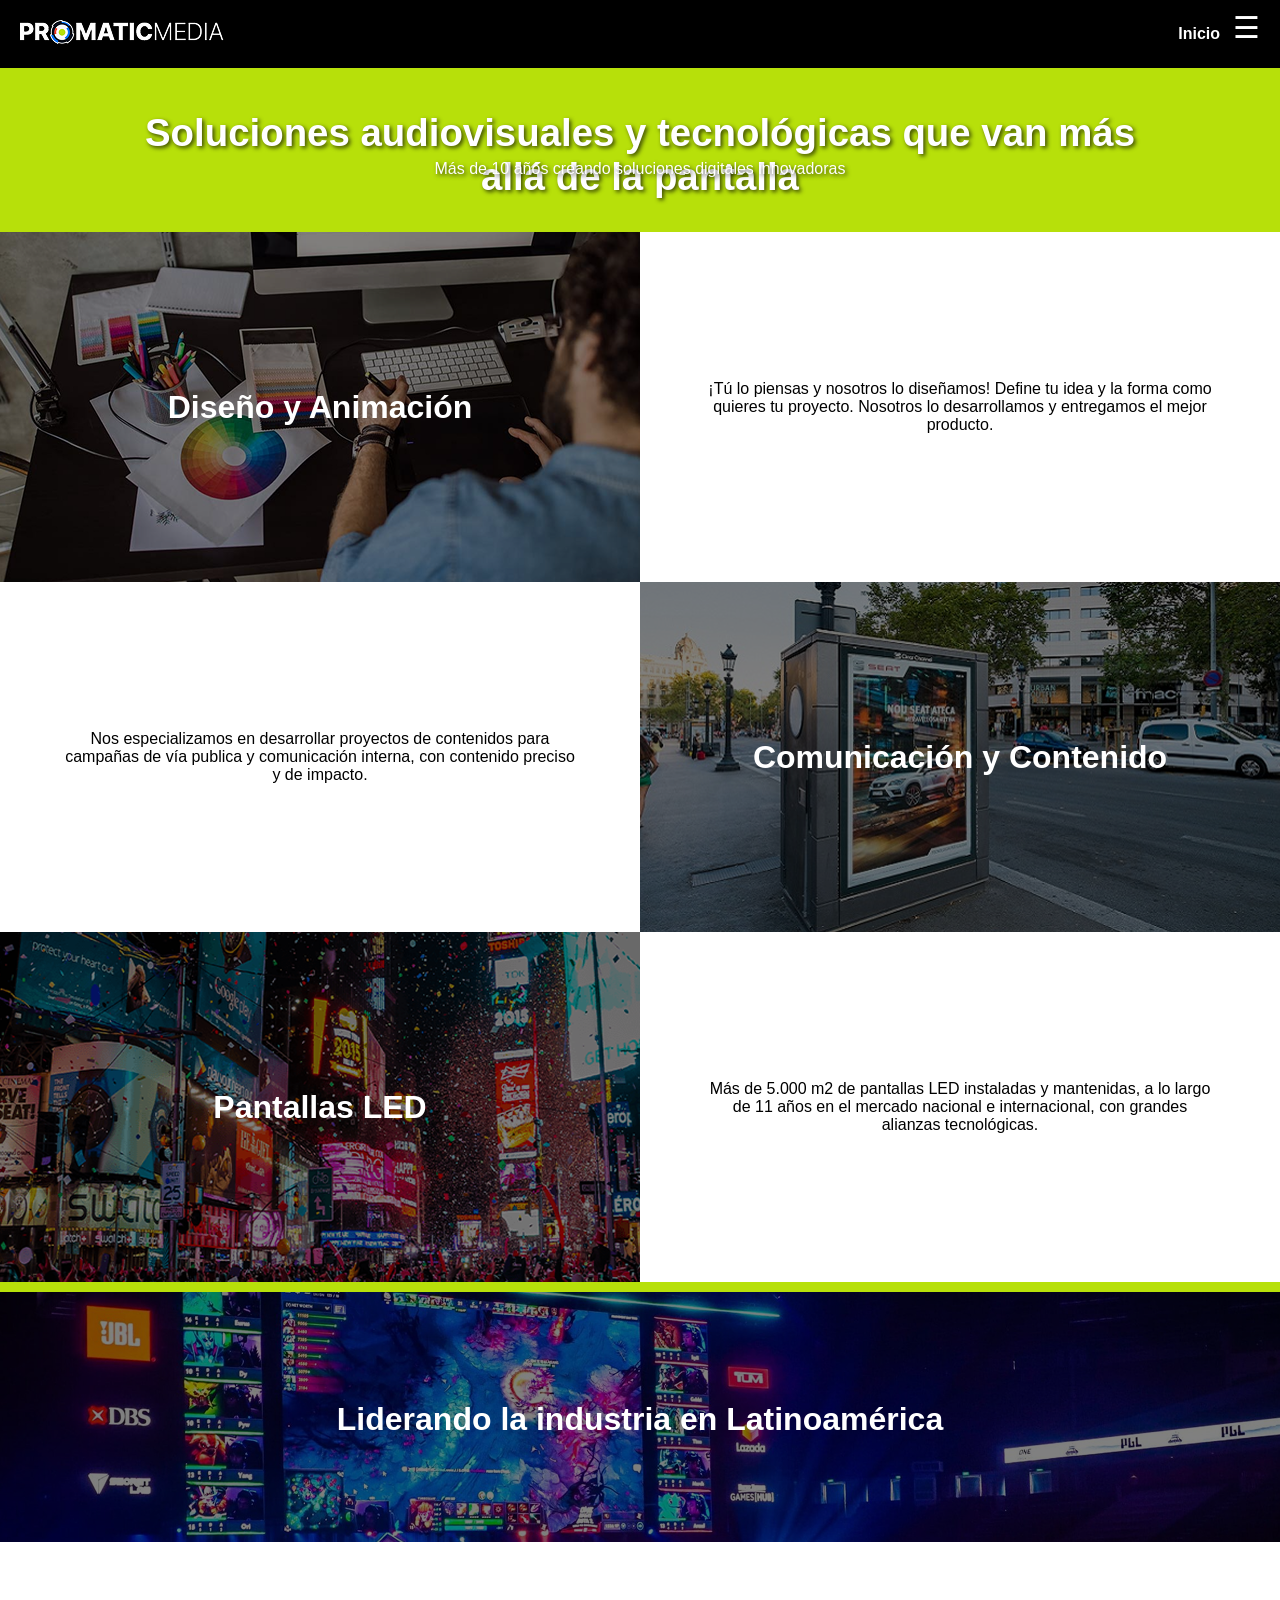
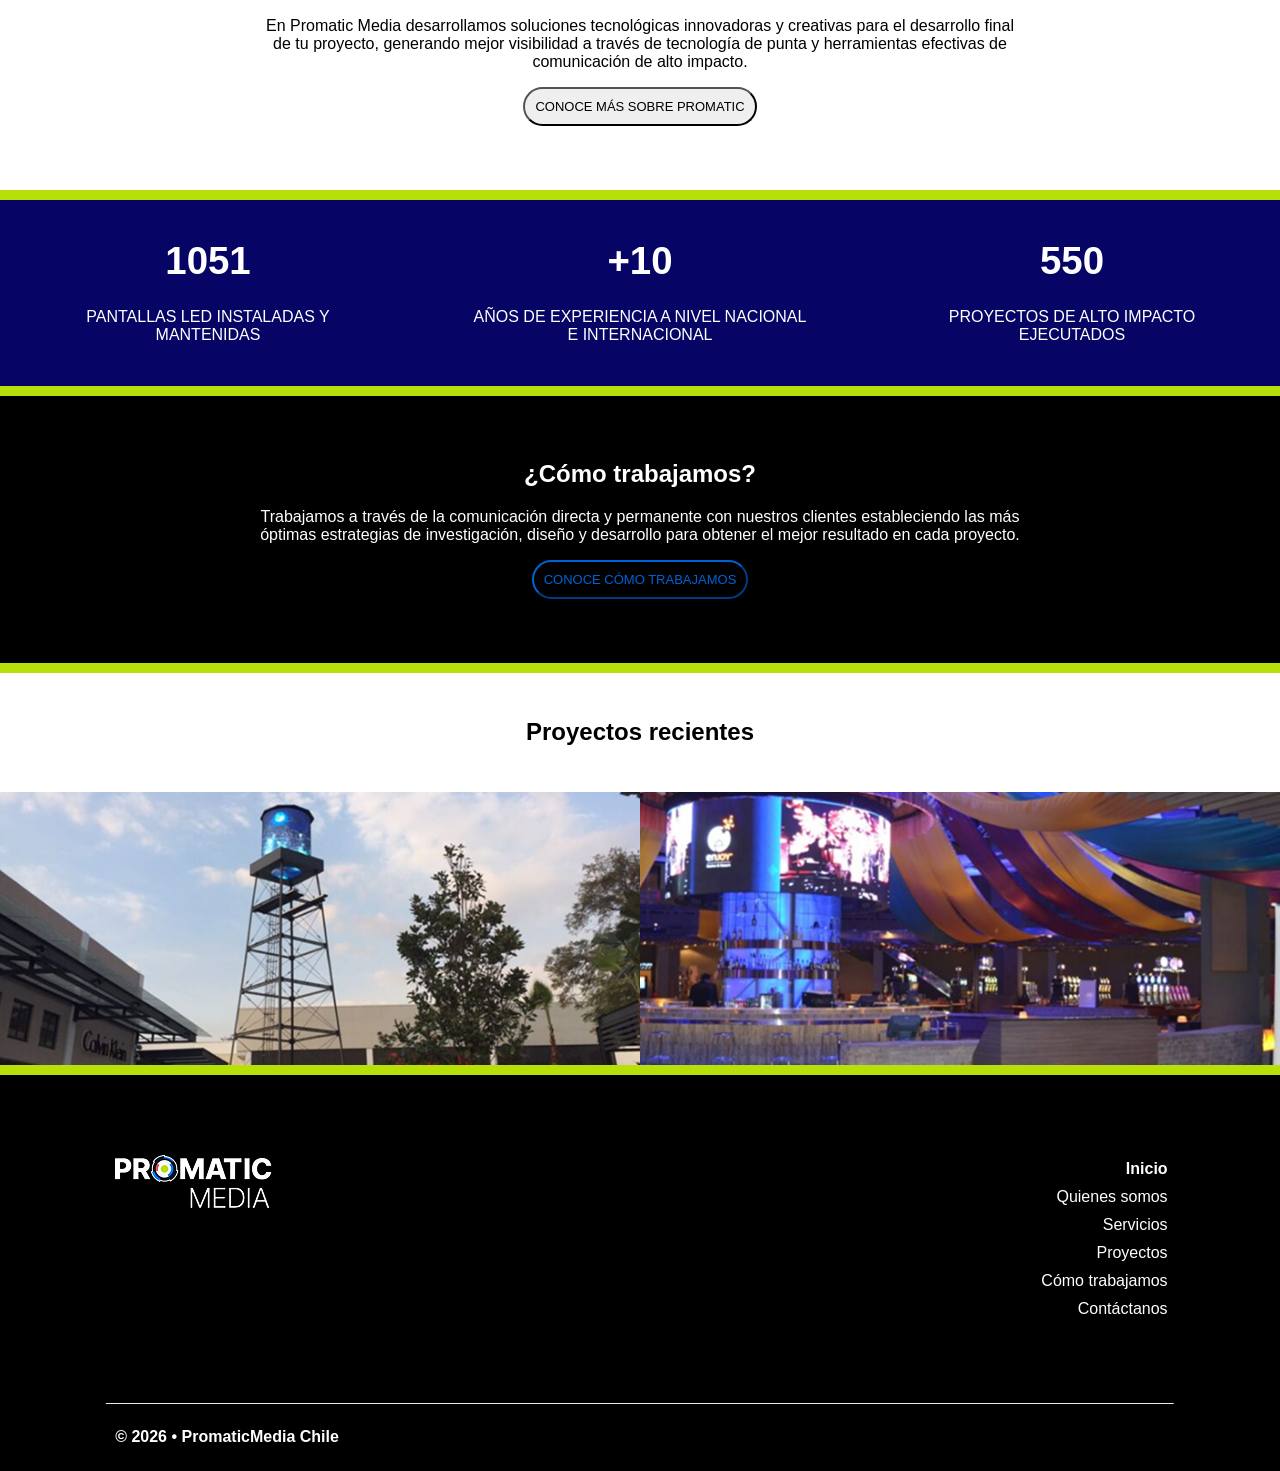
==== index.html @ 59a03f6b "first commit" ====
<!DOCTYPE html>
<html lang="es">
  <head>
    <meta charset="utf-8" />
    <title>Promatic Media - Inicio</title>
    <link rel="stylesheet" href="style.css" />
  </head>
  <body style="margin: 0px; background-color: #B7E00A;">

    <header class="parent-header">
      <div class="child-header-logo">
        <a href="C:\Users\franu\Downloads\Promatic\PMWEB\PMWeb\index.html">
        <img
          class="logo-blanco-hor" src="img/logo-blanco-hor-1.png" alt="Promatic Media Logo"
        />
        </a>
        <input type="checkbox" id="drawer-toggle" class="drawer-toggle" />
        <label for="drawer-toggle" class="drawer-toggle-label">&#9776;</label>

        <nav id="drawer" class="drawer">
          <ul>
            <p style="font-weight: bold;">Inicio</p>
            <li><a href="C:\Users\franu\Downloads\Promatic\PMWEB\PMWeb\quienes.html">Quienes somos</a></li>
            <li><a href="C:\Users\franu\Downloads\Promatic\PMWEB\PMWeb\servicios.html">Servicios</a></li>
            <li><a href="C:\Users\franu\Downloads\Promatic\PMWEB\PMWeb\proyectos.html">Proyectos</a></li>
            <li><a href="C:\Users\franu\Downloads\Promatic\PMWEB\PMWeb\trabajo.html">Cómo trabajamos</a></li>
            <li><a href="C:\Users\franu\Downloads\Promatic\PMWEB\PMWeb\contacto.html">Contáctanos</a></li>
          </ul>
        </nav>
      </div>
      <div class="child-header">
        <p>Inicio</p>
      </div>
    </header>
    
    <div class="parent-video">
      <div class="child-video">
        <video width="100%" height="100%" autoplay muted loop>
          <source class="image" src="img/bunkers.mp4" />
        </video>
        <h1>Soluciones audiovisuales y tecnológicas que van más allá de la pantalla</h1>
        <p>Más de 10 años creando soluciones digitales innovadoras</p>
      </div>
    </div>

    <div class="big-container">
      <div class="container">
        <img src="img/image-11.png" style="width:100%;">
        <div class="centered" style="width:80%;">Diseño y Animación</div>
      </div>
      <div class="container">
        <img src="img/image-w.png" style="width:100%;">
        <div class="text" style="width:80%;">¡Tú lo piensas y nosotros lo diseñamos! Define tu idea y la forma como quieres tu proyecto. Nosotros lo desarrollamos y entregamos el mejor producto.</div>
      </div>
      <div class="container">
        <img src="img/image-w.png" style="width:100%;">
        <div class="text" style="width:80%;">Nos especializamos en desarrollar proyectos de contenidos para campañas de vía publica y comunicación interna, con contenido preciso y de impacto.</div>
      </div>
      <div class="container">
        <img src="img/image-12.png" style="width:100%;">
        <div class="centered" style="width:80%;">Comunicación y Contenido</div>
      </div>
      <div class="container">
        <img src="img/image-13.png" style="width:100%;">
        <div class="centered" style="width:80%;">Pantallas LED</div>
      </div>
      <div class="container">
        <img src="img/image-w.png" style="width:100%;">
        <div class="text" style="width:80%;">Más de 5.000 m2 de pantallas LED instaladas y mantenidas, a lo largo de 11 años en el mercado nacional e internacional, con grandes alianzas tecnológicas.</div>
      </div>
    </div>

    <div class="parent-banner">
      <div class="child-banner">
        <img
          src="img/image-50.png" 
        />
        <h2 style="width:80%;">
          Liderando la industria en Latinoamérica
        </h2>
      </div>
    </div>

    <div class="parent-conocemas">
      <div class="child-conocemas">
        <p>
          En Promatic Media desarrollamos soluciones tecnológicas innovadoras y creativas para el desarrollo final de tu proyecto, generando mejor visibilidad a través de tecnología de punta y herramientas efectivas de comunicación de alto impacto.
        </p>
        <a href="C:\Users\franu\Downloads\Promatic\PMWEB\PMWeb\quienes.html">
        <button>
          CONOCE MÁS SOBRE PROMATIC
        </button>
        </a>
      </div>
    </div>

    <div class="parent-column-new">
      <div class="child-column-new">
        <h1>1051</h1>
        <p>PANTALLAS LED INSTALADAS Y MANTENIDAS</p>
      </div>
      <div class="child-column-new">
        <h1>+10</h1>
        <p>AÑOS DE EXPERIENCIA A NIVEL NACIONAL E INTERNACIONAL</p>
      </div>
      <div class="child-column-new">
        <h1>550</h1>
        <p>PROYECTOS DE ALTO IMPACTO EJECUTADOS</p>
      </div>
    </div>


    <div class="parent-trabajamos">
      <div class="child-trabajamos">
        <h2>
          ¿Cómo trabajamos?
        </h2>
        <p>
          Trabajamos a través de la comunicación directa y permanente con nuestros clientes estableciendo las más óptimas estrategias de investigación, diseño y desarrollo para obtener el mejor resultado en cada proyecto.
        </p>
        <a href="C:\Users\franu\Downloads\Promatic\PMWEB\PMWeb\trabajo.html">
        <button>
          CONOCE CÓMO TRABAJAMOS
        </button>
        </a>
      </div>
    </div>

    <div class="parent-recientes">
      <div class="child-recientes">
        <h2>
          Proyectos recientes
        </h2>
      </div>
    </div>

    <div class="parent-photos">
      <div class="child-photo1">
        <img src="img/image-56.png" />
      </div>
      <div class="child-photo2">
        <img src="img/image-57.png" />
      </div>
    </div>

    <footer>
      <div class="footer-1">
        <img class="img1" src="img/logo-blanco-1.png" />
        <nav>
          <p style="font-weight: bolder;">Inicio</p>
          <p><a href="C:\Users\franu\Downloads\Promatic\PMWEB\PMWeb\quienes.html">Quienes somos</a></p>
          <p><a href="C:\Users\franu\Downloads\Promatic\PMWEB\PMWeb\servicios.html">Servicios</a></p>
          <p><a href="C:\Users\franu\Downloads\Promatic\PMWEB\PMWeb\proyectos.html">Proyectos</a></p>
          <p><a href="C:\Users\franu\Downloads\Promatic\PMWEB\PMWeb\trabajo.html">Cómo trabajamos</a></p>
          <p><a href="C:\Users\franu\Downloads\Promatic\PMWEB\PMWeb\contacto.html">Contáctanos</a></p>
        </nav>
      </div>
      <img class="img2" src="img/Vector-5.svg" />
      <p>© 2026 • PromaticMedia Chile</p>
    </footer>

  </body>
</html>
---- style.css ----
/* Hide the actual checkbox */
.drawer-toggle {
  display: none;
}

/* Style the label as a hamburger icon/button (position it on the right) */
.drawer-toggle-label {
  position: fixed;
  right: 20px;
  top: 10px;
  cursor: pointer;
  font-size: 30px;
  z-index: 2; /* Ensure it's above the drawer */
}

/* Initial state of the drawer: off-screen to the right */
.drawer {
  height: 100%;
  width: 250px; /* Adjust width as needed */
  position: fixed;
  top: 0;
  right: -250px; /* Hide it off-screen */
  background-color: #000;
  overflow-x: hidden;
  transition: right 0.5s ease; /* Smooth transition */
  padding-top: 60px;
  z-index: 1;
}

.drawer ul {
  list-style-type: none;
  padding: 0;
  margin-top: 8px;
}

.drawer p {
  padding: 16px;
  text-decoration: none;
  color: white;
  display: block;
  margin: 0px;
}

.drawer li a {
  padding: 16px;
  text-decoration: none;
  color: white;
  display: block;
}

.drawer li a:hover {
  background-color: #0062D8;
}

/* State when the checkbox is checked: show the drawer */
.drawer-toggle:checked ~ .drawer {
  right: 0; /* Slide into view */
}

/* Optional: Add an overlay or push content */
/* The ~ selector can also target other elements to change their style when the drawer is open */
.drawer-toggle:checked ~ .main-content {
    /* Example: push main content to the left */
    margin-right: 250px;
    transition: margin-right 0.5s ease;
}






.parent-header {
  position: sticky; /* Makes the header sticky within its container */
  top: 0; /* Sticks to the top of the scrollable container */
  z-index: 1;
  background-color: black;
  border: var(--parent);
  display: grid;
  grid-template-columns: 50% 50%;
  padding: 20px 10px 20px 20px;
}

.child-header-logo {
  font-family:Arial, Helvetica, sans-serif;
  color: white;
  margin: auto 0 auto 0;
}


.child-header p {
  font-family:Arial, Helvetica, sans-serif;
  font-size: 16px;
  font-weight: bold;
  color: white;
  text-decoration: none;
  text-align: right;
  margin: 5px 50px 0px 0px;
}

.child-header-button {
  font-family:Arial, Helvetica, sans-serif;
  font-size: 16px;
  color: white;
  background-color: #0062D8;
  text-align: center;
  margin: auto auto auto auto;
  border-color: none;
  border-style: none;
  border-radius: 21px;
  padding: 5px;
}





.parent-video {
  display: flex;
  position: relative; /* Establishes a positioning context for absolute children */
  width: 100%; /* Adjust as needed */
  height: auto; /* Adjust as needed */
}

.parent-video video {
  width: 100%;
  height: auto;
  object-fit: cover;
}

.child-video h1 {
  width: 80%;
  font-family: Arial, Helvetica, sans-serif;
  position: absolute; /* Positions the text relative to its parent (.video-container) */
  top: 40%; /* Starts the text at the middle of the container */
  left: 50%; /* Starts the text at the middle of the container */
  transform: translate(-50%, -50%); /* Centers the text precisely */
  color: white; /* Make text visible against a potentially dark video */
  font-size: clamp(1rem, 3vw, 3rem); /* Adjust size as needed */
  text-align: center;
  /* Optional: Add a text shadow for better legibility */
  text-shadow: 2px 2px 4px rgba(0, 0, 0, 0.7);
}

.child-video p {
  width: 80%;
  font-family: Arial, Helvetica, sans-serif;
  position: absolute; /* Positions the text relative to its parent (.video-container) */
  top: 55%; /* Starts the text at the middle of the container */
  left: 50%; /* Starts the text at the middle of the container */
  transform: translate(-50%, -50%); /* Centers the text precisely */
  color: white; /* Make text visible against a potentially dark video */
  font-size: clamp(0.5rem, 3vw, 1rem); /* Adjust size as needed */
  text-align: center;
  /* Optional: Add a text shadow for better legibility */
  text-shadow: 2px 2px 4px rgba(0, 0, 0, 0.7);
}

.parent-grid {
  margin-top: 10px;
  display: grid;
  gap: 0rem;
  grid-template-columns: 50% 50%;
}

.child-grid1 {
  font-family:Arial, Helvetica, sans-serif;
  font-weight: bold;
  flex: 1 1 auto;
  text-align: center;
  background-image: url(img/image-11.png);
  background-size: 100% 100%;
  background-repeat: no-repeat;
}

.child-grid2 {
  font-family:Arial, Helvetica, sans-serif;
  font-weight: bold;
  flex: 1 1 auto;
  text-align: center;
  background-image: url(img/image-12.png);
  background-repeat: no-repeat;
  background-size: 100% 100%;
}

.child-grid3 {
  font-family:Arial, Helvetica, sans-serif;
  font-weight: bold;
  flex: 1 1 auto;
  text-align: center;
  background-image: url(img/image-13.png);
  background-repeat: no-repeat;
  background-size: 100% 100%;
}

.child-grid1 h2 {
  font-size: clamp(1rem, 5vw, 2rem);
  color: white;
  margin: 20%;
}

.child-grid2 h2 {
  font-size: clamp(1rem, 5vw, 2rem);
  color: white;
  margin: 15%;
}

.child-grid3 h2 {
  font-size: clamp(1rem, 5vw, 2rem);
  color: white;
  margin: 20%;
}

.child-grid {
  font-family:Arial, Helvetica, sans-serif;
  flex: 1 1 auto;
  text-align: center;
  background-color: white;
}

.child-grid p {
  font-size: clamp(0.5rem, 2vw, 1rem);
  margin: 15%;
}

/* TESTING */


.big-container {
  margin-top: 10px;
  display: grid;
  gap: 0rem;
  grid-template-columns: 50% 50%;
}

.container {
  position: relative;
  text-align: center;
  background-color: white;
}

.container img {
  display: block;
  width: 100%;
  height: 350px;
  object-fit: cover;
}

.centered {
  font-family:Arial, Helvetica, sans-serif;
  font-weight: bold;
  font-size: clamp(1rem, 5vw, 2rem);
  color: white;
  position: absolute;
  top: 50%;
  left: 50%;
  transform: translate(-50%, -50%);
}

.text {
  font-family:Arial, Helvetica, sans-serif;
  font-size: clamp(0.75rem, 2vw, 1rem);
  color: black;
  position: absolute;
  top: 50%;
  left: 50%;
  transform: translate(-50%, -50%);
}


/* TESTING */


.parent-banner {
  margin-top: 10px;
}

.child-banner {
  position: relative;
  text-align: center;
  color: white;
  margin-bottom: -5px;
}

.child-banner img {
  display: block;
  width: 100%;
  height: 250px;
  object-fit: cover;
}

.child-banner h2 {
  position: absolute;
  top: 40%;
  left: 50%;
  transform: translate(-50%, -50%);
  font-family: Arial, Helvetica, sans-serif;
  font-size: clamp(1rem, 5vw, 2rem);
  text-align: center;
  color: white;
}




.parent-conocemas {
  display: flex;
  background-color: white;
}

.child-conocemas {
  flex-basis:100%;
  padding-left: 15%;
  padding-right: 15%;
  font-family: Arial, Helvetica, sans-serif;
  text-align: center;
  margin: 5%;
}

.child-conocemas button {
  padding: 10px;
  border-radius: 21px;
  cursor: pointer;
  font-size: 13px;
}



.parent-column {
  margin-top: 10px;
  display: grid;
  gap: 1rem;
  grid-template-columns: 32.6% 32.6% 32.6%;
  background-color: #060464;
}

.child-column1 {
  font-family:Arial, Helvetica, sans-serif;
  font-weight: bold;
  flex: 1 1 auto;
  text-align: center;
  color: white;
}

.child-column1 h1{
  font-size: clamp(2rem, 3vw, 3rem);
  margin: 0px;
  margin-top: 60px;
}

.child-column {
  font-family:Arial, Helvetica, sans-serif;
  flex: 1 1 auto;
  text-align: center;
  color: white;
}

.child-column p {
  font-size: clamp(0.5rem, 2.5vw, 1rem);
  margin: 0px;
  margin-bottom: 60px;
  padding-left: 15%;
  padding-right: 15%;
}



.parent-column-new {
  margin-top: 10px;
  display: flex;
  gap: 1rem;
  background-color: #060464;
}

.child-column-new {
  margin: 1% 3% 2% 3%;
  flex: 1 1 100%;
}

.child-column-new h1 {
  font-family:Arial, Helvetica, sans-serif;
  font-weight: bold;
  font-size: clamp(2rem, 3vw, 4rem);
  /*font-size: 48px;*/
  text-align: center;
  color: white;
}

.child-column-new p {
  font-family:Arial, Helvetica, sans-serif;
  text-align: center;
  color: white;
}



.parent-trabajamos {
  margin-top: 10px;
  display: flex;
  background-color: black;
}

.child-trabajamos {
  flex-basis:100%;
  margin: 5%;
  padding-left: 15%;
  padding-right: 15%;
  font-family: Arial, Helvetica, sans-serif;
  color: white;
  text-align: center;
}

.child-trabajamos h2 {
  margin-top: 0px;
}

.child-trabajamos button {
  background-color: black;
  color: #0062D8;
  border-color: #0062D8;
  border-radius: 20px;
  padding: 10px;
  cursor: pointer;
  font-size: 13px;
}



.parent-recientes {
  display: flex;
}

.child-recientes {
  flex-basis:100%;
  background-repeat: no-repeat;
  background-size: 100% 100%;
  margin-top: 10px;
  background-color: white;
}

.child-recientes h2 {
  padding-left: 15%;
  padding-right: 15%;
  padding-top: 2%;
  padding-bottom: 2%;
  font-family: Arial, Helvetica, sans-serif;
  text-align: center;
  color: black;
}

.parent-photos {
  display: grid;
  gap: 0rem;
  grid-template-columns: 50% 50%;
}

.child-photo1 {
  flex: 1 1 auto;
  background-repeat: no-repeat;
  background-size: 100% 100%;
}

.child-photo2 {
  flex: 1 1 auto;
  background-repeat: no-repeat;
  background-size: 100% 100%;
}

.child-photo1 img{
  width: 100%;
  height: 100%;
  object-fit: cover;
}

.child-photo2 img{
  width: 100%;
  height: 100%;
  object-fit: cover;
}

/* Testing footer*/

footer {
  margin-top: 10px; 
  background-color: #000; 
  font-family:Arial, Helvetica, sans-serif;
  color: white; 
  text-align: center; 
  width: 100%; 
  padding-top: 80px;
  padding-bottom: 5px;
}

.footer-1 {
  display: grid;
  gap: 0rem;
  grid-template-columns: 50% 50%;
}

.footer-1 .img1 {
  padding-left: 18%;
}

.footer-1 nav {
  display: flex;
  flex-direction: column;
}

.footer-1 p {
  font-family:Arial, Helvetica, sans-serif;
  color: white;
  padding-right:16%;
  text-align: right;
  text-decoration: none; 
  margin: 5px 10px; 
}

.footer-1 a {
  font-weight: 100;
  color: white;
  text-decoration: none;
}

footer .img2 {
  width: 85%;
  padding-top: 80px;
}

footer p {
  text-align: left;
  padding-left: 9%;
  font-weight: bold;
  margin: 20px 0;
}


/* Quienes Somos */


.parent-desarrollamos {
  margin-top: 10px;
  display: flex;
  background-color: white;
}

.child-desarrollamos {
  flex-basis:100%;
  margin: 5% 5% 5% 5%;
  padding-left: 10%;
  padding-right: 10%;
  font-family: Arial, Helvetica, sans-serif;
  color: #071223;
  text-align: center;
}

.child-desarrollamos h2 {
  font-size: clamp(1rem, 2vw, 2rem);
}

.child-desarrollamos p {
  font-size: clamp(0.75rem, 2vw, 1rem);
}

.child-desarrollamos-s {
  flex-basis:100%;
  margin: 5% 5% 0% 5%;
  padding-left: 10%;
  padding-right: 10%;
  font-family: Arial, Helvetica, sans-serif;
  color: #071223;
  text-align: center;
}

.child-desarrollamos-s h2 {
  font-size: clamp(1rem, 2vw, 2rem);
}

.child-desarrollamos-s p {
  font-size: clamp(0.75rem, 2vw, 1rem);
}




.parent-icons {
  display: flex;
  gap: 1rem;
  flex-wrap: wrap;
  padding: 3% 3% 5% 3%;
  background-color: white;
}

.child-icons {
  font-family: Arial, Helvetica, sans-serif;
  background-color: #0062D8;
  color: #fff;
  border-radius: 10px;
  flex-grow: 1;
  flex-shrink: 1;
  flex-basis: 10%;
}

.child-icons img {
  display: block;
  margin-top: 16px;
  margin-left: auto;
  margin-right: auto;
}

.child-icons p {
  font-weight: bold;
  text-align: center;
  margin: 16px;
}


.parent-faeb {
  display: grid;
  grid-template-columns: 100%;
}

.child-faeb img {
  width: 100%;
  height: 100%;
}



.parent-grid00 {
  margin-top: 10px;
  display: grid;
  gap: 0rem;
  grid-template-columns: 50% 50%;
}

.child-grid11 {
  font-family:Arial, Helvetica, sans-serif;
  color: white;
  font-weight: bold;
  flex: 1 1 auto;
  text-align: center;
  background-image: url(img/image-11.png);
  background-repeat: no-repeat;
  background-size: 100% 100%;
}

.child-grid22 {
  font-family:Arial, Helvetica, sans-serif;
  color: white;
  font-weight: bold;
  flex: 1 1 auto;
  text-align: center;
  background-image: url(img/image-20.png);
  background-repeat: no-repeat;
  background-size: 100% 100%;
}

.child-grid33 {
  font-family:Arial, Helvetica, sans-serif;
  color: white;
  font-weight: bold;
  flex: 1 1 auto;
  text-align: center;
  background-image: url(img/image-30.png);
  background-repeat: no-repeat;
  background-size: 100% 100%;
}

.child-grid44 {
  font-family:Arial, Helvetica, sans-serif;
  color: white;
  font-weight: bold;
  flex: 1 1 auto;
  text-align: center;
  background-image: url(img/image-40.png);
  background-repeat: no-repeat;
  background-size: 100% 100%;
}

.child-grid55 {
  font-family:Arial, Helvetica, sans-serif;
  color: white;
  font-weight: bold;
  flex: 1 1 auto;
  text-align: center;
  background-image: url(img/image-55.png);
  background-repeat: no-repeat;
  background-size: 100% 100%;
}

.child-grid66 {
  font-family:Arial, Helvetica, sans-serif;
  color: white;
  font-weight: bold;
  flex: 1 1 auto;
  text-align: center;
  background-image: url(img/image-60.png);
  background-repeat: no-repeat;
  background-size: 100% 100%;
}

.child-grid77 {
  font-family:Arial, Helvetica, sans-serif;
  color: white;
  font-weight: bold;
  flex: 1 1 auto;
  text-align: center;
  background-image: url(img/image-70.png);
  background-repeat: no-repeat;
  background-size: 100% 100%;
}




.child-grid11 h2 {
  font-size: clamp(1rem, 2vw, 2rem);
  margin: 15%;
}

.child-grid22 h2 {
  font-size: clamp(1rem, 2vw, 2rem);
  margin: 15%;
}

.child-grid33 h2 {
  font-size: clamp(1rem, 2vw, 2rem);
  margin: 15%;
}

.child-grid44 h2 {
  font-size: clamp(1rem, 2vw, 2rem);
  margin: 15%;
}

.child-grid55 h2 {
  font-size: clamp(1rem, 2vw, 2rem);
  margin: 15%;
}

.child-grid66 h2 {
  font-size: clamp(1rem, 2vw, 2rem);
  margin: 15%;
}

.child-grid77 h2 {
  font-size: clamp(1rem, 2vw, 2rem);
  margin: 15%;
}




/* Trabajo */



.grand-rows {
  background-color: #000;
}

.grand-rows h1 {
  font-family:Arial, Helvetica, sans-serif;
  font-weight: bold;
  flex: 1 1 auto;
  text-align: center;
  color: #fff;
  padding-top: 30px;
}

.parent-rows {
  margin-top: 10px;
  display: grid;
  gap: 1rem;
  grid-template-columns: 32.6% 32.6% 32.6%;
}

.child-rows2 img {
  margin-top: 5%;
  max-width: 100%;
  display: block;
  object-fit: cover;
  margin-left: auto;
  margin-right: auto;
}

.child-rows1 {
  font-family:Arial, Helvetica, sans-serif;
  font-weight: bold;
  flex: 1 1 auto;
  text-align: left;
  color: #fff;
}

.child-rows1 h2{
  font-size: clamp(1rem, 2vw, 1.5rem);
  margin: 0px;
  padding-left: 10%;
  padding-right: 10%;
}

.child-rows {
  font-family:Arial, Helvetica, sans-serif;
  flex: 1 1 auto;
  text-align: left;
  color: #fff;
}

.child-rows p {
  font-size: clamp(0.5rem, 2.5vw, 1rem);
  margin: 0px;
  margin-bottom: 60px;
  padding-left: 10%;
  padding-right: 10%;
}



/* Testing Trabajamos */


.grand-rows-t {
  background-color: #000;
  font-family:Arial, Helvetica, sans-serif;
}

.grand-rows-t h1 {
  font-weight: bold;
  text-align: center;
  color: #fff;
  padding-top: 30px;
  margin-top: 10px;
}

.parent-rows-t {
  margin-top: 10px;
  display: flex;
  gap: 1rem;
}

.child-rows-t {
  flex: 1 1 100%;
  font-family:Arial, Helvetica, sans-serif;
  text-align: left;
  color: #fff;
}

.child-rows-t img {
  margin-top: 5%;
  max-width: 100%;
  display: block;
  object-fit: cover;
  margin-left: auto;
  margin-right: auto;
}

.child-rows-t h2 {
  color: white;
  font-size: clamp(1rem, 2vw, 1.5rem);
  margin: 20px 0 20px 0;
  padding-left: 8%;
  padding-right: 5%;
}

.child-rows-t p {
  font-size: clamp(0.5rem, 2.5vw, 1rem);
  margin: 0px;
  margin-bottom: 50px;
  padding-left: 10%;
  padding-right: 10%;
}


/* Contacto */



.parent-preguntas {
  margin-top: 10px;
  display: grid;
  grid-template-columns: 50% 50%;
  gap: 0rem;
  color: #B7E00A;
  background-color: white;
}

.child-preguntas {
  flex-basis:100%;
  margin: 30px;
  padding-left: 10%;
  padding-right: 10%;
  font-family: Arial, Helvetica, sans-serif;
  color: #071223;
  text-align: center;
}

.child-preguntas h2 {
  margin: 0;
  font-size: clamp(1.5rem, 3vw, 2rem);
}

.child-preguntas p {
  margin: 7% 0px 7% 0px;
}

.child-preguntas button {
  font-size: 16px;
  background-color: #000;
  border-style: none;
  color: #fff;
  padding: 10px;
}


.parent-grid-c {
  background-color: #000;
  margin-top: 10px;
  display: grid;
  gap: 1rem;
  grid-template-columns: 100%;
}

.child-grid1-c {
  font-family:Arial, Helvetica, sans-serif;
  flex: 1 1 auto;
  background-color: white;
  text-align: center;
  margin-top: auto;
  margin-bottom: auto;
}

.child-grid1-c h2 {
  font-size: clamp(1rem, 5vw, 2rem);
  margin: 3% 15% 3% 15%;
  color: black;
  font-weight: bold;
  text-align: left;
}

.child-grid1-c p {
  font-size: clamp(0.5rem, 3vw, 1rem);
  margin: 5% 15% 5% 15%;
  text-align: left;
}

.child-grid1-c .img2 {
  text-align: center;
  height: auto;
  width: 70%;
}

.child-grid-c {
  font-family:Arial, Helvetica, sans-serif;
  flex: 1 1 auto;
  text-align: center;
  font-size: clamp(0.5rem, 3vw, 1rem);
  margin: 5% 10% 5% 10%;
  text-align: center;
}

.child-grid-c h1 {
  font-family:Arial, Helvetica, sans-serif;
  color: #fff;
  flex: 1 1 auto;
  text-align: center;
  font-size: clamp(1em, 3vw, 2rem);
  margin: 0% 0% 5% 0%;
  text-align: center;
}



input[type=text], select, textarea {
  font-family:Arial, Helvetica, sans-serif;
  color: #071223;
  width: 40%; /* Full width */
  padding: 12px; /* Some padding */ 
  border: 1px solid #071223; /* Gray border */
  border-radius: 4px; /* Rounded borders */
  box-sizing: border-box; /* Make sure that padding and width stays in place */
  margin-top: 6px; /* Add a top margin */
  margin-bottom: 16px; /* Bottom margin */
  resize: vertical /* Allow the user to vertically resize the textarea (not horizontally) */
}

input[type=email], select, textarea {
  font-family:Arial, Helvetica, sans-serif;
  color: #071223;
  width: 80%; /* Full width */
  padding: 12px; /* Some padding */ 
  border: 1px solid #071223; /* Gray border */
  border-radius: 4px; /* Rounded borders */
  box-sizing: border-box; /* Make sure that padding and width stays in place */
  margin-top: 6px; /* Add a top margin */
  margin-bottom: 16px; /* Bottom margin */
  resize: vertical /* Allow the user to vertically resize the textarea (not horizontally) */
}

.child-grid-c button {
  font-family:Arial, Helvetica, sans-serif;
  font-weight: bold;
  background-color: #0062D8;
  color: #fff;
  padding: 12px 100px;
  border: none;
  border-radius: 4px;
  cursor: pointer;
}





.parent-location {
  margin-top: 10px;
  display: grid;
  gap: 0rem;
  grid-template-columns: 50% 50%;
  background-color: white;
}

.child-location1 {
  font-family:Arial, Helvetica, sans-serif;
  font-weight: bold;
  flex: 1 1 auto;
  text-align: center;
  position: relative;
  color: white;
}

.child-location1 img {
  display: block;
  width: 100%;
  height: 350px;
  object-fit: cover;
}

.child-location1 h2 {
  position: absolute;
  top: 45%;
  left: 50%;
  transform: translate(-50%, -50%);
  font-size: clamp(1rem, 5vw, 2rem);
  color: white;
}

.child-location {
  font-family:Arial, Helvetica, sans-serif;
  flex: 1 1 auto;
  text-align: center;
  background-color: white;
  margin: auto auto;
}

.child-location p {
  font-size: clamp(1rem, 2vw, 1.5rem);
  font-weight: bold;

}

.child-location button {
  font-size: 16px;
  font-weight: bold;
  background-color: #0062D8;
  color: #fff;
  border-style: none;
  border-radius: 5px;
  padding: 10px;
  cursor: pointer;
  margin: 0 20%;
}

/* clamp(0.5rem, 2vw, 1rem) */



.proyectos img {
  margin-top: 10px;
  width: 100%;
  height: 100%;
  object-fit: fill;
}



.proyecto-titulo {
  font-family:Arial, Helvetica, sans-serif;
  flex: 1 1 auto;
  position: relative;
  text-align: center;
  color: white;
}

.proyecto-titulo h1 {
  position: absolute;
  top: 45%;
  left: 50%;
  transform: translate(-50%, -50%);
  font-size: clamp(1rem, 3vw, 3rem);
}

.proyectos-2 {
  margin-top: 10px;
  display: grid;
  grid-template-columns: 50% 50%;
}

.proyectos-2 img {
  margin-top: 10px;
  display: block;
  width: 100%;
  height: 350px;
  object-fit: cover;
}












/* Hide the actual radio input */
.hidden-radio {
  display: none;
}

/* Base state for the container */
.item-container {
  display: block; /* Ensures the label takes up space */
  cursor: pointer;
  /* Define a specific size to prevent layout shifts */
  overflow: hidden;
}

.item-container img {
  /* Define a specific size to prevent layout shifts */
  width: 100%;
  height: auto;
}

/* Hide the text by default */
.item-text {
  display: none;
}

/* Style when the radio button is checked */
/* The '+' selector targets the adjacent sibling label */
.hidden-radio:checked + .item-container .item-image {
  display: none; /* Hide the image */
}

.hidden-radio:checked + .item-container .item-text {
  display: grid;
  grid-template-columns: 60% 40%; /* Optional: add some padding to the text */
  font-family:Arial, Helvetica, sans-serif;
  flex: 1 1 auto;
  position: relative;
  text-align: left;
  color: white;
  margin: 10px 0px 0px 0px;
  cursor:default;
}

/* Optional: style for the text itself */
.item-text {
    background-color: #000;
    color: #fff;
    text-align: center;
}

.item-text img {
  margin: 10%;
  display: block;
  width: 80%;
  height: 350px;
  object-fit: cover;
}

.item-text h1 {
  font-size: clamp(1rem, 3vw, 2rem);
}

.item-text p {
  font-size: clamp(0.75rem, 2vw, 1rem);
}
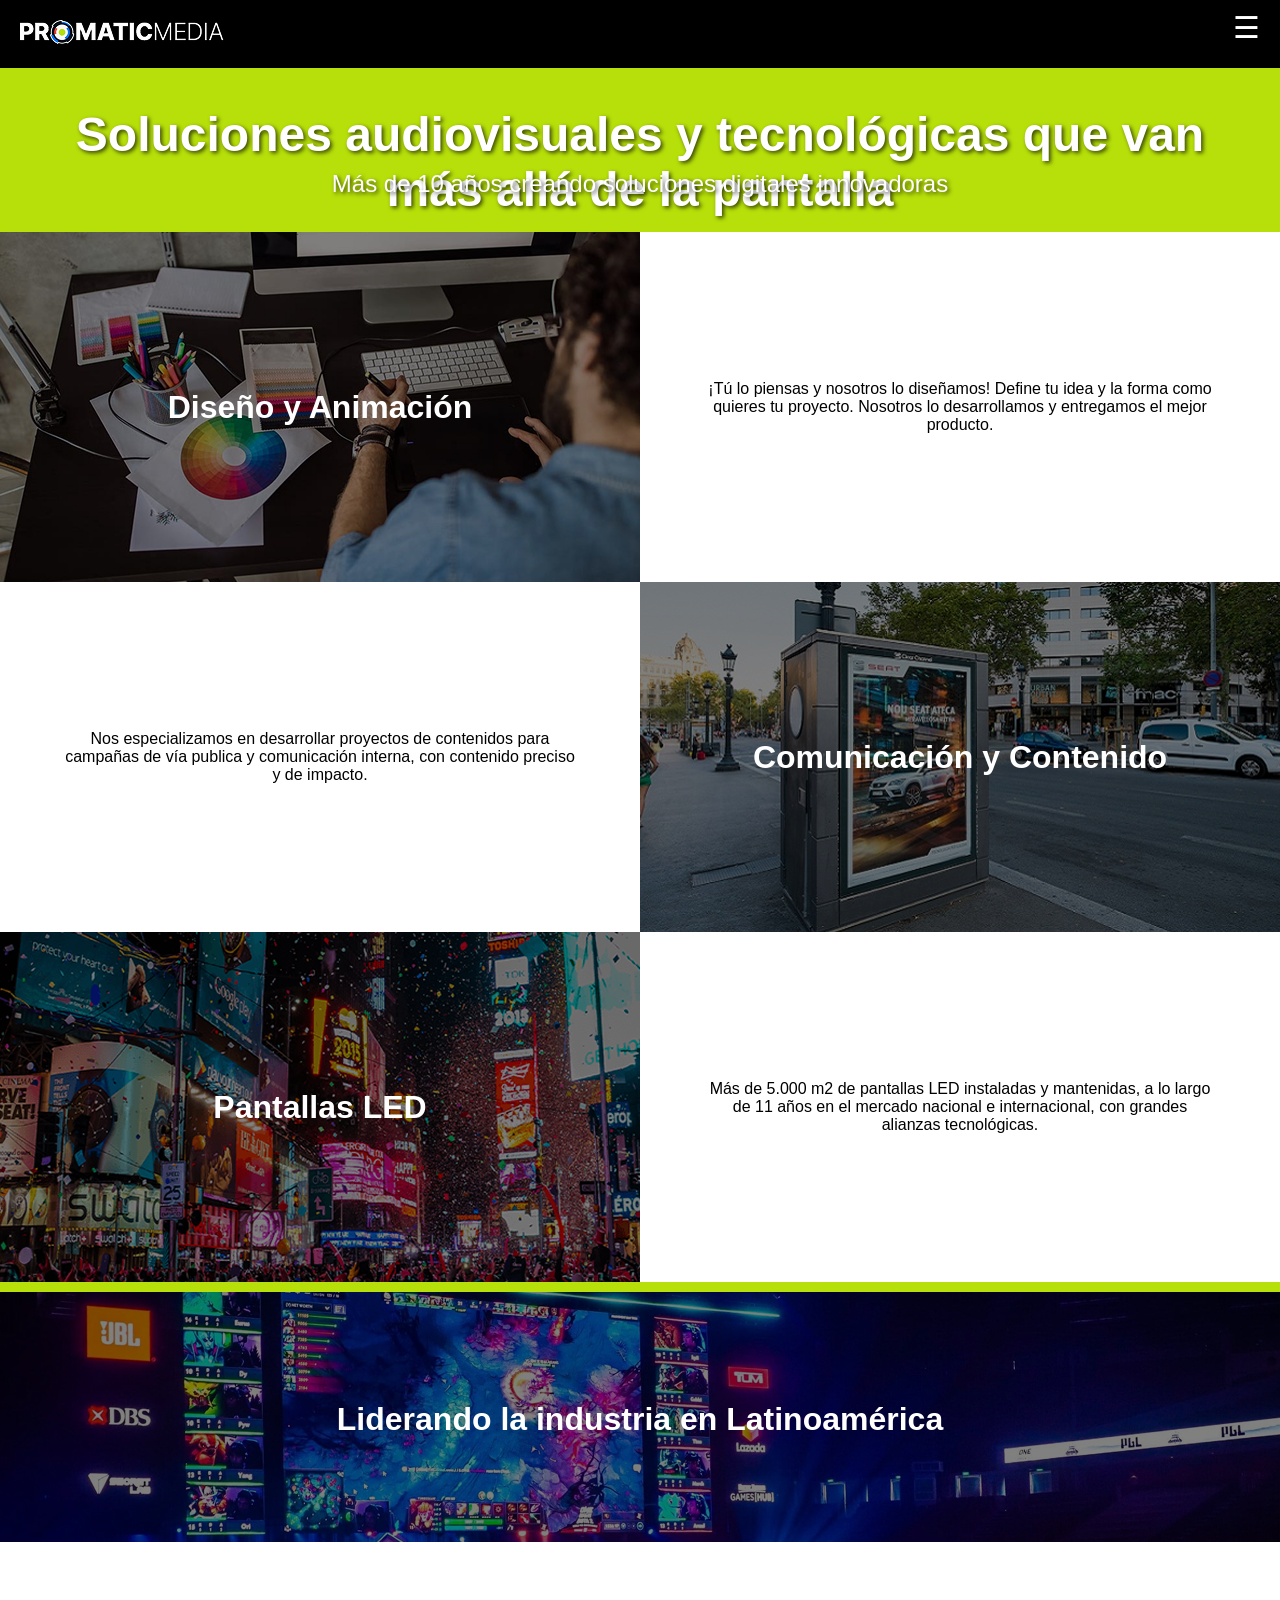
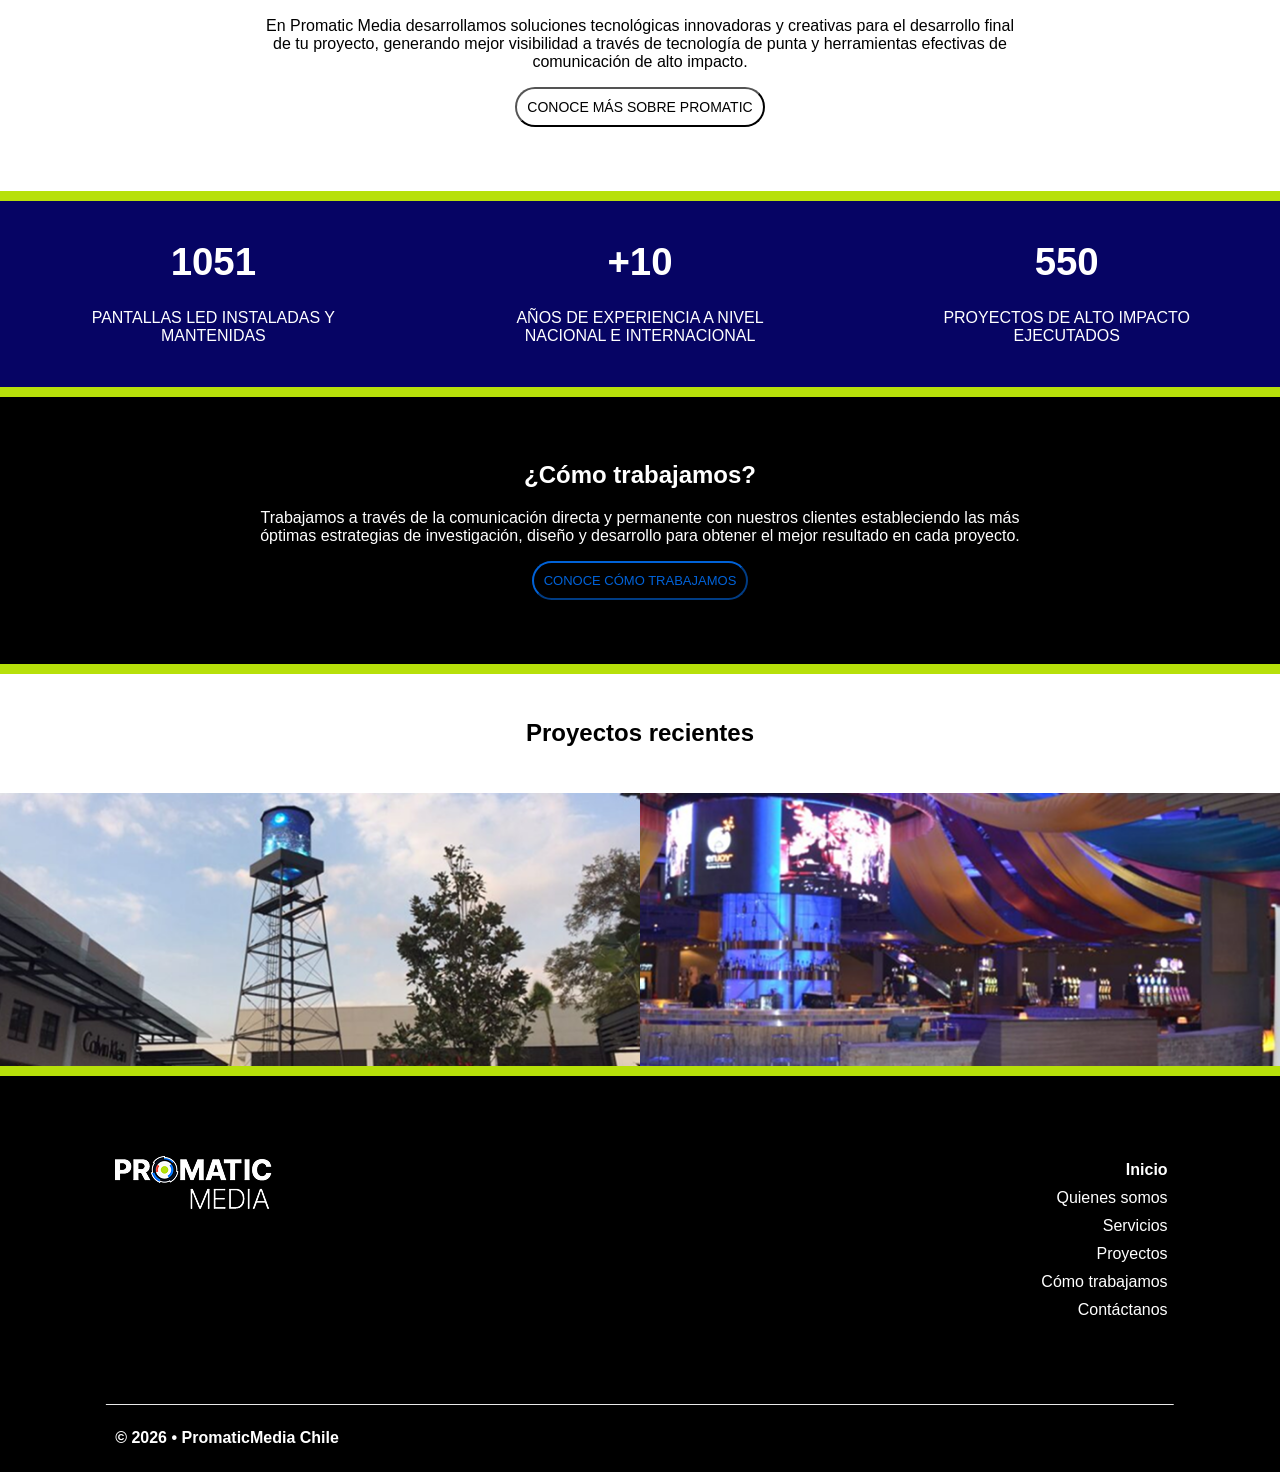
==== commit 409fb2d7: "mobile view" ====
--- a/index.html
+++ b/index.html
@@ -1,17 +1,16 @@
 <!DOCTYPE html>
 <html lang="es">
   <head>
-    <meta charset="utf-8" />
+    <meta charset="utf-8" name="viewport" content="width=device-width, initial-scale=1.0"/>
     <title>Promatic Media - Inicio</title>
-    <link rel="stylesheet" href="style.css" />
+    <link rel="stylesheet" href="./style.css" />
   </head>
-  <body style="margin: 0px; background-color: #B7E00A;">
-
+  <body>
     <header class="parent-header">
       <div class="child-header-logo">
-        <a href="C:\Users\franu\Downloads\Promatic\PMWEB\PMWeb\index.html">
+        <a href="./index.html">
         <img
-          class="logo-blanco-hor" src="img/logo-blanco-hor-1.png" alt="Promatic Media Logo"
+          class="logo-blanco-hor" src="./img/logo-blanco-hor-1.png" alt="Promatic Media Logo"
         />
         </a>
         <input type="checkbox" id="drawer-toggle" class="drawer-toggle" />
@@ -20,23 +19,24 @@
         <nav id="drawer" class="drawer">
           <ul>
             <p style="font-weight: bold;">Inicio</p>
-            <li><a href="C:\Users\franu\Downloads\Promatic\PMWEB\PMWeb\quienes.html">Quienes somos</a></li>
-            <li><a href="C:\Users\franu\Downloads\Promatic\PMWEB\PMWeb\servicios.html">Servicios</a></li>
-            <li><a href="C:\Users\franu\Downloads\Promatic\PMWEB\PMWeb\proyectos.html">Proyectos</a></li>
-            <li><a href="C:\Users\franu\Downloads\Promatic\PMWEB\PMWeb\trabajo.html">Cómo trabajamos</a></li>
-            <li><a href="C:\Users\franu\Downloads\Promatic\PMWEB\PMWeb\contacto.html">Contáctanos</a></li>
+            <li><a href="./quienes.html">Quienes somos</a></li>
+            <li><a href="./servicios.html">Servicios</a></li>
+            <li><a href="./proyectos.html">Proyectos</a></li>
+            <li><a href="./trabajo.html">Cómo trabajamos</a></li>
+            <li><a href="./contacto.html">Contáctanos</a></li>
           </ul>
         </nav>
+
       </div>
       <div class="child-header">
-        <p>Inicio</p>
+        
       </div>
     </header>
     
     <div class="parent-video">
       <div class="child-video">
-        <video width="100%" height="100%" autoplay muted loop>
-          <source class="image" src="img/bunkers.mp4" />
+        <video autoplay muted loop>
+          <source class="image" src="./img/bunkers.mp4" />
         </video>
         <h1>Soluciones audiovisuales y tecnológicas que van más allá de la pantalla</h1>
         <p>Más de 10 años creando soluciones digitales innovadoras</p>
@@ -45,27 +45,27 @@
 
     <div class="big-container">
       <div class="container">
-        <img src="img/image-11.png" style="width:100%;">
+        <img src="./img/image-11.png" style="width:100%;">
         <div class="centered" style="width:80%;">Diseño y Animación</div>
       </div>
       <div class="container">
-        <img src="img/image-w.png" style="width:100%;">
+        <img src="./img/image-w.png" style="width:100%;">
         <div class="text" style="width:80%;">¡Tú lo piensas y nosotros lo diseñamos! Define tu idea y la forma como quieres tu proyecto. Nosotros lo desarrollamos y entregamos el mejor producto.</div>
       </div>
       <div class="container">
-        <img src="img/image-w.png" style="width:100%;">
+        <img src="./img/image-w.png" style="width:100%;">
         <div class="text" style="width:80%;">Nos especializamos en desarrollar proyectos de contenidos para campañas de vía publica y comunicación interna, con contenido preciso y de impacto.</div>
       </div>
       <div class="container">
-        <img src="img/image-12.png" style="width:100%;">
+        <img src="./img/image-12.png" style="width:100%;">
         <div class="centered" style="width:80%;">Comunicación y Contenido</div>
       </div>
       <div class="container">
-        <img src="img/image-13.png" style="width:100%;">
+        <img src="./img/image-13.png" style="width:100%;">
         <div class="centered" style="width:80%;">Pantallas LED</div>
       </div>
       <div class="container">
-        <img src="img/image-w.png" style="width:100%;">
+        <img src="./img/image-w.png" style="width:100%;">
         <div class="text" style="width:80%;">Más de 5.000 m2 de pantallas LED instaladas y mantenidas, a lo largo de 11 años en el mercado nacional e internacional, con grandes alianzas tecnológicas.</div>
       </div>
     </div>
@@ -73,7 +73,7 @@
     <div class="parent-banner">
       <div class="child-banner">
         <img
-          src="img/image-50.png" 
+          src="./img/image-50.png" 
         />
         <h2 style="width:80%;">
           Liderando la industria en Latinoamérica
@@ -86,7 +86,7 @@
         <p>
           En Promatic Media desarrollamos soluciones tecnológicas innovadoras y creativas para el desarrollo final de tu proyecto, generando mejor visibilidad a través de tecnología de punta y herramientas efectivas de comunicación de alto impacto.
         </p>
-        <a href="C:\Users\franu\Downloads\Promatic\PMWEB\PMWeb\quienes.html">
+        <a href="./quienes.html">
         <button>
           CONOCE MÁS SOBRE PROMATIC
         </button>
@@ -118,7 +118,7 @@
         <p>
           Trabajamos a través de la comunicación directa y permanente con nuestros clientes estableciendo las más óptimas estrategias de investigación, diseño y desarrollo para obtener el mejor resultado en cada proyecto.
         </p>
-        <a href="C:\Users\franu\Downloads\Promatic\PMWEB\PMWeb\trabajo.html">
+        <a href="./trabajo.html">
         <button>
           CONOCE CÓMO TRABAJAMOS
         </button>
@@ -136,26 +136,26 @@
 
     <div class="parent-photos">
       <div class="child-photo1">
-        <img src="img/image-56.png" />
+        <img src="./img/image-56.png" />
       </div>
       <div class="child-photo2">
-        <img src="img/image-57.png" />
+        <img src="./img/image-57.png" />
       </div>
     </div>
 
     <footer>
       <div class="footer-1">
-        <img class="img1" src="img/logo-blanco-1.png" />
+        <img class="img1" src="./img/logo-blanco-1.png" />
         <nav>
           <p style="font-weight: bolder;">Inicio</p>
-          <p><a href="C:\Users\franu\Downloads\Promatic\PMWEB\PMWeb\quienes.html">Quienes somos</a></p>
-          <p><a href="C:\Users\franu\Downloads\Promatic\PMWEB\PMWeb\servicios.html">Servicios</a></p>
-          <p><a href="C:\Users\franu\Downloads\Promatic\PMWEB\PMWeb\proyectos.html">Proyectos</a></p>
-          <p><a href="C:\Users\franu\Downloads\Promatic\PMWEB\PMWeb\trabajo.html">Cómo trabajamos</a></p>
-          <p><a href="C:\Users\franu\Downloads\Promatic\PMWEB\PMWeb\contacto.html">Contáctanos</a></p>
+          <p><a href="./quienes.html">Quienes somos</a></p>
+          <p><a href="./servicios.html">Servicios</a></p>
+          <p><a href="./proyectos.html">Proyectos</a></p>
+          <p><a href="./trabajo.html">Cómo trabajamos</a></p>
+          <p><a href="./contacto.html">Contáctanos</a></p>
         </nav>
       </div>
-      <img class="img2" src="img/Vector-5.svg" />
+      <img class="img2" src="./img/Vector-5.svg" />
       <p>© 2026 • PromaticMedia Chile</p>
     </footer>
 
--- a/style.css
+++ b/style.css
@@ -1,3 +1,7 @@
+body {
+  background-color: #B7E00A;
+  margin: 0;
+}
 
 /* Hide the actual checkbox */
 .drawer-toggle {
@@ -6,7 +10,7 @@
 
 /* Style the label as a hamburger icon/button (position it on the right) */
 .drawer-toggle-label {
-  position: fixed;
+  position: absolute;
   right: 20px;
   top: 10px;
   cursor: pointer;
@@ -20,7 +24,7 @@
   width: 250px; /* Adjust width as needed */
   position: fixed;
   top: 0;
-  right: -250px; /* Hide it off-screen */
+  right: -500px; /* Hide it off-screen */
   background-color: #000;
   overflow-x: hidden;
   transition: right 0.5s ease; /* Smooth transition */
@@ -72,20 +76,21 @@
 
 
 .parent-header {
-  position: sticky; /* Makes the header sticky within its container */
-  top: 0; /* Sticks to the top of the scrollable container */
+  position: sticky; 
+  width: 100%;
+  top: 0; 
   z-index: 1;
   background-color: black;
-  border: var(--parent);
   display: grid;
   grid-template-columns: 50% 50%;
-  padding: 20px 10px 20px 20px;
+  padding: 20px 0px;
 }
 
 .child-header-logo {
   font-family:Arial, Helvetica, sans-serif;
   color: white;
   margin: auto 0 auto 0;
+  padding-left: 20px;
 }
 
 
@@ -97,19 +102,6 @@
   text-decoration: none;
   text-align: right;
   margin: 5px 50px 0px 0px;
-}
-
-.child-header-button {
-  font-family:Arial, Helvetica, sans-serif;
-  font-size: 16px;
-  color: white;
-  background-color: #0062D8;
-  text-align: center;
-  margin: auto auto auto auto;
-  border-color: none;
-  border-style: none;
-  border-radius: 21px;
-  padding: 5px;
 }
 
 
@@ -130,14 +122,14 @@
 }
 
 .child-video h1 {
-  width: 80%;
+  width: 90%;
   font-family: Arial, Helvetica, sans-serif;
-  position: absolute; /* Positions the text relative to its parent (.video-container) */
-  top: 40%; /* Starts the text at the middle of the container */
-  left: 50%; /* Starts the text at the middle of the container */
-  transform: translate(-50%, -50%); /* Centers the text precisely */
-  color: white; /* Make text visible against a potentially dark video */
-  font-size: clamp(1rem, 3vw, 3rem); /* Adjust size as needed */
+  position: absolute; 
+  top: 40%; 
+  left: 50%; 
+  transform: translate(-50%, -50%); 
+  color: white; 
+  font-size: clamp(1rem, 4vw, 3rem); 
   text-align: center;
   /* Optional: Add a text shadow for better legibility */
   text-shadow: 2px 2px 4px rgba(0, 0, 0, 0.7);
@@ -146,19 +138,64 @@
 .child-video p {
   width: 80%;
   font-family: Arial, Helvetica, sans-serif;
-  position: absolute; /* Positions the text relative to its parent (.video-container) */
-  top: 55%; /* Starts the text at the middle of the container */
-  left: 50%; /* Starts the text at the middle of the container */
-  transform: translate(-50%, -50%); /* Centers the text precisely */
-  color: white; /* Make text visible against a potentially dark video */
-  font-size: clamp(0.5rem, 3vw, 1rem); /* Adjust size as needed */
+  position: absolute; 
+  top: 60%; 
+  left: 50%; 
+  transform: translate(-50%, -50%); 
+  color: white; 
+  font-size: 1.5rem;
   text-align: center;
   /* Optional: Add a text shadow for better legibility */
   text-shadow: 2px 2px 4px rgba(0, 0, 0, 0.7);
 }
 
+.child-video-2 h1 {
+  width: 90%;
+  font-family: Arial, Helvetica, sans-serif;
+  position: absolute; 
+  top: 40%; 
+  left: 50%; 
+  transform: translate(-50%, -50%); 
+  color: white; 
+  font-size: clamp(1rem, 4vw, 3rem); 
+  text-align: center;
+  /* Optional: Add a text shadow for better legibility */
+  text-shadow: 2px 2px 4px rgba(0, 0, 0, 0.7);
+}
+
+.child-video-2 p {
+  width: 80%;
+  font-family: Arial, Helvetica, sans-serif;
+  position: absolute; 
+  top: 55%; 
+  left: 50%; 
+  transform: translate(-50%, -50%); 
+  color: white; 
+  font-size: 1.5rem;
+  text-align: center;
+  /* Optional: Add a text shadow for better legibility */
+  text-shadow: 2px 2px 4px rgba(0, 0, 0, 0.7);
+}
+
+.child-video-3 h1 {
+  width: 90%;
+  font-family: Arial, Helvetica, sans-serif;
+  position: absolute; 
+  top: 45%; 
+  left: 50%; 
+  transform: translate(-50%, -50%); 
+  color: white; 
+  font-size: clamp(1.5rem, 4vw, 3rem); 
+  text-align: center;
+  /* Optional: Add a text shadow for better legibility */
+  text-shadow: 2px 2px 4px rgba(0, 0, 0, 0.7);
+}
+
+
+
 .parent-grid {
   margin-top: 10px;
+  width: 100%;
   display: grid;
   gap: 0rem;
   grid-template-columns: 50% 50%;
@@ -260,7 +297,7 @@
 
 .text {
   font-family:Arial, Helvetica, sans-serif;
-  font-size: clamp(0.75rem, 2vw, 1rem);
+  font-size: 1rem;
   color: black;
   position: absolute;
   top: 50%;
@@ -274,6 +311,7 @@
 
 .parent-banner {
   margin-top: 10px;
+  width: 100%;
 }
 
 .child-banner {
@@ -296,7 +334,7 @@
   left: 50%;
   transform: translate(-50%, -50%);
   font-family: Arial, Helvetica, sans-serif;
-  font-size: clamp(1rem, 5vw, 2rem);
+  font-size: 2rem;
   text-align: center;
   color: white;
 }
@@ -305,6 +343,7 @@
 
 
 .parent-conocemas {
+  width: 100%;
   display: flex;
   background-color: white;
 }
@@ -322,12 +361,14 @@
   padding: 10px;
   border-radius: 21px;
   cursor: pointer;
-  font-size: 13px;
+  font-size: 14px;
+  background-color: #fff;
 }
 
 
 
 .parent-column {
+  width: 100%;
   margin-top: 10px;
   display: grid;
   gap: 1rem;
@@ -367,9 +408,11 @@
 
 
 .parent-column-new {
+  width: 100%;
   margin-top: 10px;
   display: flex;
-  gap: 1rem;
+  flex-direction: row;
+  gap: 0rem;
   background-color: #060464;
 }
 
@@ -391,11 +434,13 @@
   font-family:Arial, Helvetica, sans-serif;
   text-align: center;
   color: white;
+  margin: 16px 5%;
 }
 
 
 
 .parent-trabajamos {
+  width: 100%;
   margin-top: 10px;
   display: flex;
   background-color: black;
@@ -428,6 +473,7 @@
 
 
 .parent-recientes {
+  width: 100%;
   display: flex;
 }
 
@@ -450,9 +496,9 @@
 }
 
 .parent-photos {
-  display: grid;
+  display: flex;
+  flex-direction: row;
   gap: 0rem;
-  grid-template-columns: 50% 50%;
 }
 
 .child-photo1 {
@@ -555,11 +601,11 @@
 }
 
 .child-desarrollamos h2 {
-  font-size: clamp(1rem, 2vw, 2rem);
+  font-size: clamp(1.5rem, 2vw, 2rem);
 }
 
 .child-desarrollamos p {
-  font-size: clamp(0.75rem, 2vw, 1rem);
+  font-size: clamp(1rem, 2vw, 1rem);
 }
 
 .child-desarrollamos-s {
@@ -573,11 +619,11 @@
 }
 
 .child-desarrollamos-s h2 {
-  font-size: clamp(1rem, 2vw, 2rem);
+  font-size: clamp(1.5rem, 2vw, 2rem);
 }
 
 .child-desarrollamos-s p {
-  font-size: clamp(0.75rem, 2vw, 1rem);
+  font-size: clamp(1rem, 2vw, 1rem);
 }
 
 
@@ -836,7 +882,8 @@
 .parent-rows-t {
   margin-top: 10px;
   display: flex;
-  gap: 1rem;
+  flex-direction: row;
+  gap: 0rem;
 }
 
 .child-rows-t {
@@ -864,7 +911,7 @@
 }
 
 .child-rows-t p {
-  font-size: clamp(0.5rem, 2.5vw, 1rem);
+  font-size: 1rem;
   margin: 0px;
   margin-bottom: 50px;
   padding-left: 10%;
@@ -878,18 +925,16 @@
 
 .parent-preguntas {
   margin-top: 10px;
-  display: grid;
-  grid-template-columns: 50% 50%;
+  display: flex;
+  flex-direction: row;
   gap: 0rem;
   color: #B7E00A;
   background-color: white;
 }
 
 .child-preguntas {
-  flex-basis:100%;
+  flex: 1 1 100%;
   margin: 30px;
-  padding-left: 10%;
-  padding-right: 10%;
   font-family: Arial, Helvetica, sans-serif;
   color: #071223;
   text-align: center;
@@ -916,6 +961,7 @@
 .parent-grid-c {
   background-color: #000;
   margin-top: 10px;
+  width: 100%;
   display: grid;
   gap: 1rem;
   grid-template-columns: 100%;
@@ -964,7 +1010,7 @@
   color: #fff;
   flex: 1 1 auto;
   text-align: center;
-  font-size: clamp(1em, 3vw, 2rem);
+  font-size: clamp(1rem, 3vw, 2rem);
   margin: 0% 0% 5% 0%;
   text-align: center;
 }
@@ -1014,16 +1060,16 @@
 
 .parent-location {
   margin-top: 10px;
-  display: grid;
+  display: flex;
+  flex-direction: row;
   gap: 0rem;
-  grid-template-columns: 50% 50%;
   background-color: white;
 }
 
 .child-location1 {
-  font-family:Arial, Helvetica, sans-serif;
-  font-weight: bold;
-  flex: 1 1 auto;
+  width: 50%;
+  font-family:Arial, Helvetica, sans-serif;
+  font-weight: bold;
   text-align: center;
   position: relative;
   color: white;
@@ -1056,6 +1102,7 @@
 .child-location p {
   font-size: clamp(1rem, 2vw, 1.5rem);
   font-weight: bold;
+  margin: 16px 10%;
 
 }
 
@@ -1068,7 +1115,7 @@
   border-radius: 5px;
   padding: 10px;
   cursor: pointer;
-  margin: 0 20%;
+  margin: 0 20% 16px 20%;
 }
 
 /* clamp(0.5rem, 2vw, 1rem) */
@@ -1189,3 +1236,104 @@
 .item-text p {
   font-size: clamp(0.75rem, 2vw, 1rem);
 }
+
+
+
+
+@media (min-width:0px) and (max-width: 576px) {
+  body {
+    display: flex;
+    flex-wrap: wrap;
+    width: 100%;
+  }
+  
+  .parent-column-new {
+    display: flex;
+    flex-direction: column;
+  }
+  
+  .drawer {
+    width: 80%;
+  }
+
+  .child-video h1 {
+    font-size: 1rem;
+    top: 30%; 
+  }
+
+  .child-video p {
+    font-size: 1rem;
+    top: 50%; 
+  }
+
+  .child-video-2 h1 {
+    font-size: 1rem;
+    top: 30%; 
+  }
+
+  .child-video-2 p {
+    font-size: 1rem;
+    top: 50%; 
+  }
+
+  .child-video-3 h1 {
+  top: 40%; 
+}
+
+  .text {
+    font-size: 12px;
+  }
+
+  .child-banner img {
+    display: block;
+    width: 100%;
+    height: 150px;
+    object-fit: cover;
+  }
+
+  .child-banner h2 {
+    font-size: 1.5rem;
+  }
+
+  .child-conocemas {
+    padding-left: 10%;
+    padding-right: 10%;
+  }
+
+  .child-trabajamos {
+    padding-left: 10%;
+    padding-right: 10%;
+  }
+
+  .parent-photos {
+    flex-direction: column;
+  }
+
+  .parent-rows-t {
+    flex-direction: column;
+  }
+
+  .child-rows-t p {
+    margin-bottom: 40px;
+  }
+
+  .parent-preguntas {
+    flex-direction: column;
+  }
+
+  .parent-location {
+    flex-direction: column;
+  }
+
+  .child-location1 {
+    width: 100%;
+  }
+
+  .child-location1 img {
+    display: block;
+    height: auto;
+    width: 100%;
+    object-fit: cover;
+  }
+
+}
